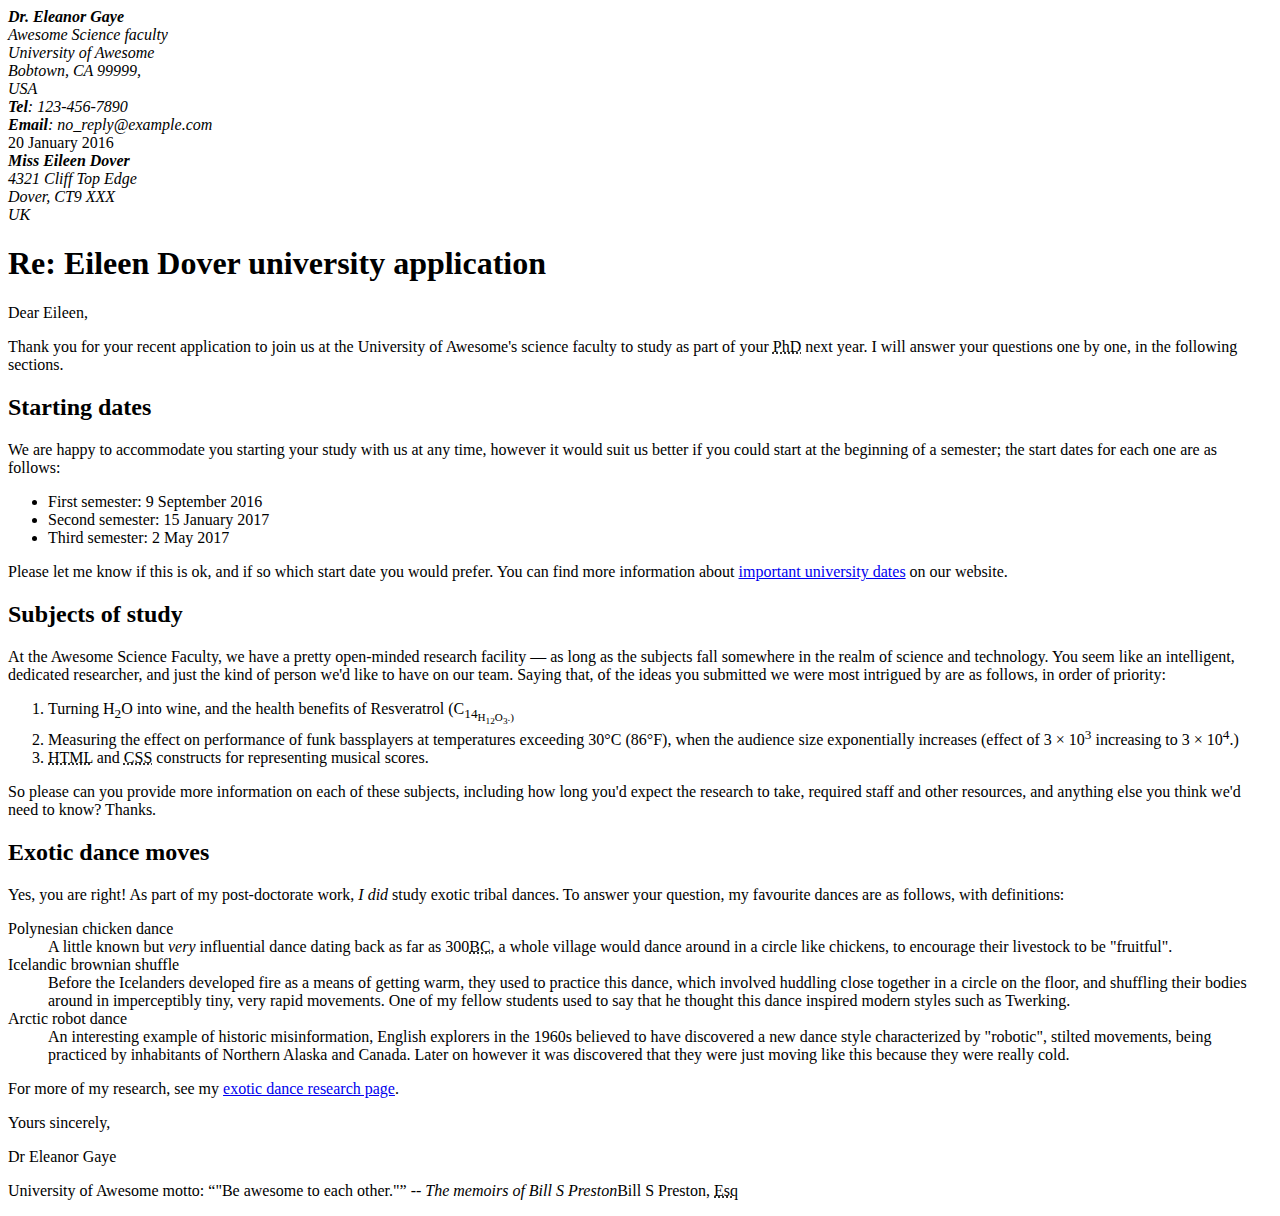
==== HTML/Introduction_HTML/Into_HTML-MarkingUpLetter.html @ 786dbb2a "Introduction to HTML Assessments" ====
<!DOCTYPE html>
<html lang="en">
	<head>
		<meta charset="utf-8">
		<title> Marking Up A letter </title>
		<link href="styles/letter.css rel="stylesheet">
		<meta name="author" content="Jorge Ceron"
	</head>
	<body>
		<address class="sender-column">
			<strong>Dr. Eleanor Gaye</strong><br>
			Awesome Science faculty<br>
			University of Awesome<br>
			Bobtown, CA 99999,<br>
			USA<br>
			<strong>Tel</strong>: 123-456-7890<br>
			<strong>Email</strong>: no_reply@example.com<br>
		</address>
		<time datetime="2016-01-20" class="sender-column">20 January 2016</time>
		<address>
			<strong>Miss Eileen Dover</strong><br>
			4321 Cliff Top Edge<br>
			Dover, CT9 XXX<br>
			UK<br>
		</address>
		<h1>Re: Eileen Dover university application</h1>
		<p>Dear Eileen,</p>
		<p>Thank you for your recent application to join us at the University of Awesome's science faculty to study as part of your <abbr title="Doctor of Philosophy">PhD</abbr> next year. I will answer your questions one by one, in the following sections.</p>
		<h2>Starting dates</h2>
		<p>We are happy to accommodate you starting your study with us at any time, however it would suit us better if you could start at the beginning of a semester; the start dates for each one are as follows:</p>
		<ul>
			<li>First semester: <time datetime="2016-09-09">9 September 2016</time></li>
			<li>Second semester: <time datetime="2017-01-15">15 January 2017</time></li>
			<li>Third semester: <time datetime="2017-05-02">2 May 2017</time></li>
		</ul>
		<p>Please let me know if this is ok, and if so which start date you would prefer.
		You can find more information about <a title="University Dates" href="www.example.com">important university dates</a> on our website.</p>
		<h2>Subjects of study</h2>
		<p>At the Awesome Science Faculty, we have a pretty open-minded research facility — as long as the subjects fall somewhere in the realm of science and technology. You seem like an intelligent, dedicated researcher, and just the kind of person we'd like to have on our team. Saying that, of the ideas you submitted we were most intrigued by are as follows, in order of priority:</p>
		<ol>
			<li>Turning H<sub>2</sub>O into wine, and the health benefits of Resveratrol (C<sub>14<sub>H<sub>12</sub>O<sub>3</sub>.)</li>
			<li>Measuring the effect on performance of funk bassplayers at temperatures exceeding 30°C (86°F), when the audience size exponentially increases (effect of 3 × 10<sup>3</sup> increasing to 3 × 10<sup>4</sup>.)</li>
			<li><abbr title="Hypertext Markup Language">HTML</abbr> and <abbr title="Cascading Style Sheets">CSS</abbr> constructs for representing musical scores.</li>
		</ol>
		<p>So please can you provide more information on each of these subjects, including how long you'd expect the research to take, required staff and other resources, and anything else you think we'd need to know? Thanks.</p>
		<h2>Exotic dance moves</h2>
		<p>Yes, you are right! As part of my post-doctorate work, <em>I did</em> study exotic tribal dances. To answer your question, my favourite dances are as follows, with definitions:</p>
		<dl>
			<dt>Polynesian chicken dance</dt>
			<dd>A little known but <em>very</em> influential dance dating back as far as 300<abbr title="Before Christ">BC</abbr>, a whole village would dance around in a circle like chickens, to encourage their livestock to be "fruitful".</dd>
			<dt>Icelandic brownian shuffle</dt>
			<dd>Before the Icelanders developed fire as a means of getting warm, they used to practice this dance, which involved huddling close together in a circle on the floor, and shuffling their bodies around in imperceptibly tiny, very rapid movements. One of my fellow students used to say that he thought this dance inspired modern styles such as Twerking.</dd>
			<dt>Arctic robot dance</dt>
			<dd>An interesting example of historic misinformation, English explorers in the 1960s believed to have discovered a new dance style characterized by "robotic", stilted movements, being practiced by inhabitants of Northern Alaska and Canada. Later on however it was discovered that they were just moving like this because they were really cold.</dd>
		</dl>
		<p>For more of my research, see my <a href="www.example.com" title="Dance Research">exotic dance research page</a>.</p>
		<p>Yours sincerely,</p>
		<p>Dr Eleanor Gaye</p>
		<p>University of Awesome motto: <q cite="Bill S Preston">"Be awesome to each other."</q> -- <cite>The memoirs of Bill S Preston</cite>Bill S Preston, <abbr title="Esquire">Esq</abbr></p>
	</body>
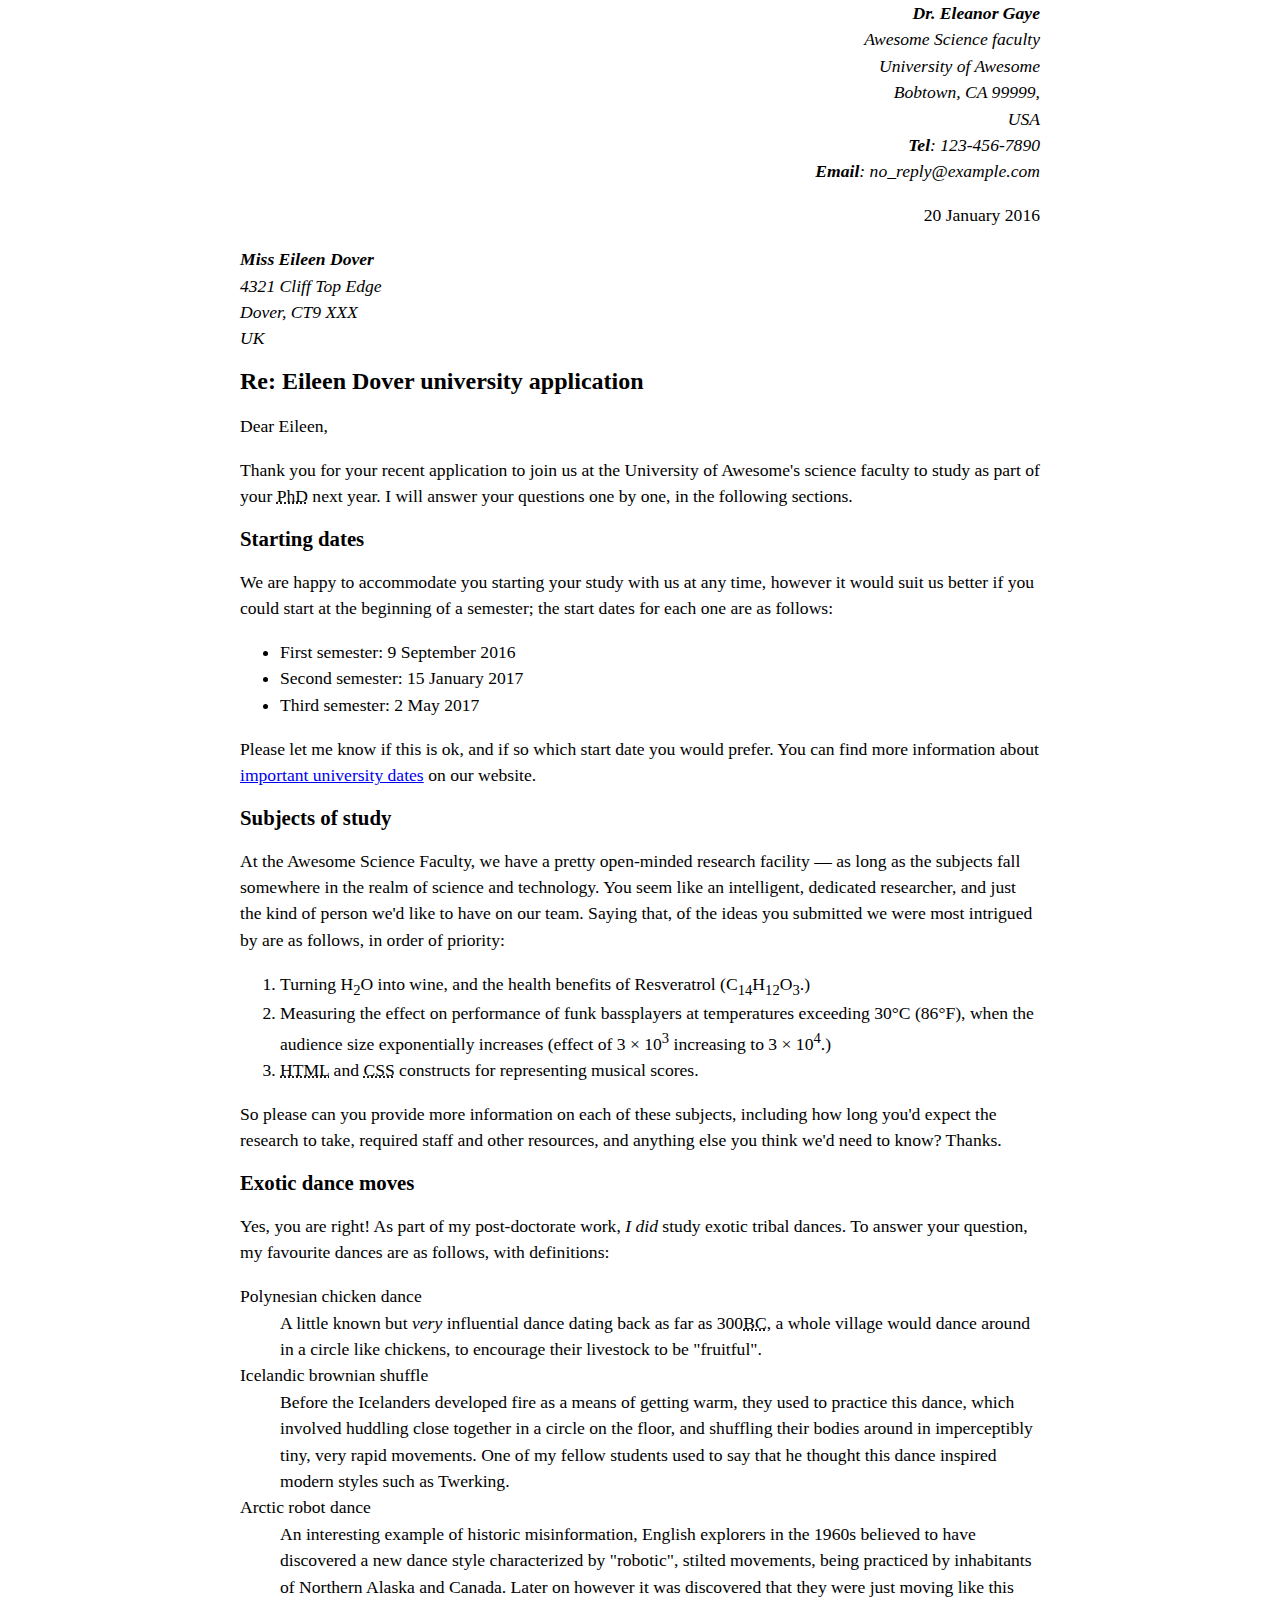
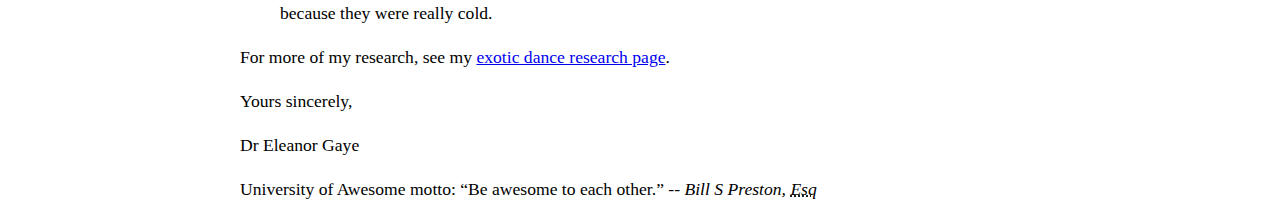
==== commit 60da1126: "Made syntax errors after validating assessments on w3 validator" ====
--- a/HTML/Introduction_HTML/Into_HTML-MarkingUpLetter.html
+++ b/HTML/Introduction_HTML/Into_HTML-MarkingUpLetter.html
@@ -3,8 +3,8 @@
 	<head>
 		<meta charset="utf-8">
 		<title> Marking Up A letter </title>
-		<link href="styles/letter.css rel="stylesheet">
-		<meta name="author" content="Jorge Ceron"
+		<link href="letter.css" rel="stylesheet">
+		<meta name="author" content="Jorge Ceron">
 	</head>
 	<body>
 		<address class="sender-column">
@@ -16,7 +16,7 @@
 			<strong>Tel</strong>: 123-456-7890<br>
 			<strong>Email</strong>: no_reply@example.com<br>
 		</address>
-		<time datetime="2016-01-20" class="sender-column">20 January 2016</time>
+		<p class="sender-column"><time datetime="2016-01-20">20 January 2016</time></p>
 		<address>
 			<strong>Miss Eileen Dover</strong><br>
 			4321 Cliff Top Edge<br>
@@ -38,7 +38,7 @@
 		<h2>Subjects of study</h2>
 		<p>At the Awesome Science Faculty, we have a pretty open-minded research facility — as long as the subjects fall somewhere in the realm of science and technology. You seem like an intelligent, dedicated researcher, and just the kind of person we'd like to have on our team. Saying that, of the ideas you submitted we were most intrigued by are as follows, in order of priority:</p>
 		<ol>
-			<li>Turning H<sub>2</sub>O into wine, and the health benefits of Resveratrol (C<sub>14<sub>H<sub>12</sub>O<sub>3</sub>.)</li>
+			<li>Turning H<sub>2</sub>O into wine, and the health benefits of Resveratrol (C<sub>14</sub>H<sub>12</sub>O<sub>3</sub>.)</li>
 			<li>Measuring the effect on performance of funk bassplayers at temperatures exceeding 30°C (86°F), when the audience size exponentially increases (effect of 3 × 10<sup>3</sup> increasing to 3 × 10<sup>4</sup>.)</li>
 			<li><abbr title="Hypertext Markup Language">HTML</abbr> and <abbr title="Cascading Style Sheets">CSS</abbr> constructs for representing musical scores.</li>
 		</ol>
@@ -56,5 +56,5 @@
 		<p>For more of my research, see my <a href="www.example.com" title="Dance Research">exotic dance research page</a>.</p>
 		<p>Yours sincerely,</p>
 		<p>Dr Eleanor Gaye</p>
-		<p>University of Awesome motto: <q cite="Bill S Preston">"Be awesome to each other."</q> -- <cite>The memoirs of Bill S Preston</cite>Bill S Preston, <abbr title="Esquire">Esq</abbr></p>
+		<p>University of Awesome motto: <q cite="The memoirs of Bill S Preston">Be awesome to each other.</q> -- <cite>Bill S Preston, <abbr title="Esquire">Esq</abbr></cite></p>
 	</body>--- a/HTML/Introduction_HTML/letter.css
+++ b/HTML/Introduction_HTML/letter.css
@@ -0,0 +1,29 @@
+body {
+  max-width: 800px;
+  margin: 0 auto;
+}
+
+
+.sender-column {
+  text-align: right;
+}
+
+
+h1 {
+  font-size: 1.5em;
+}
+
+
+h2 {
+  font-size: 1.3em;
+}
+
+
+p,ul,ol,dl,address {
+  font-size: 1.1em;
+}
+
+
+p, li, dd, dt, address {
+  line-height: 1.5;
+}